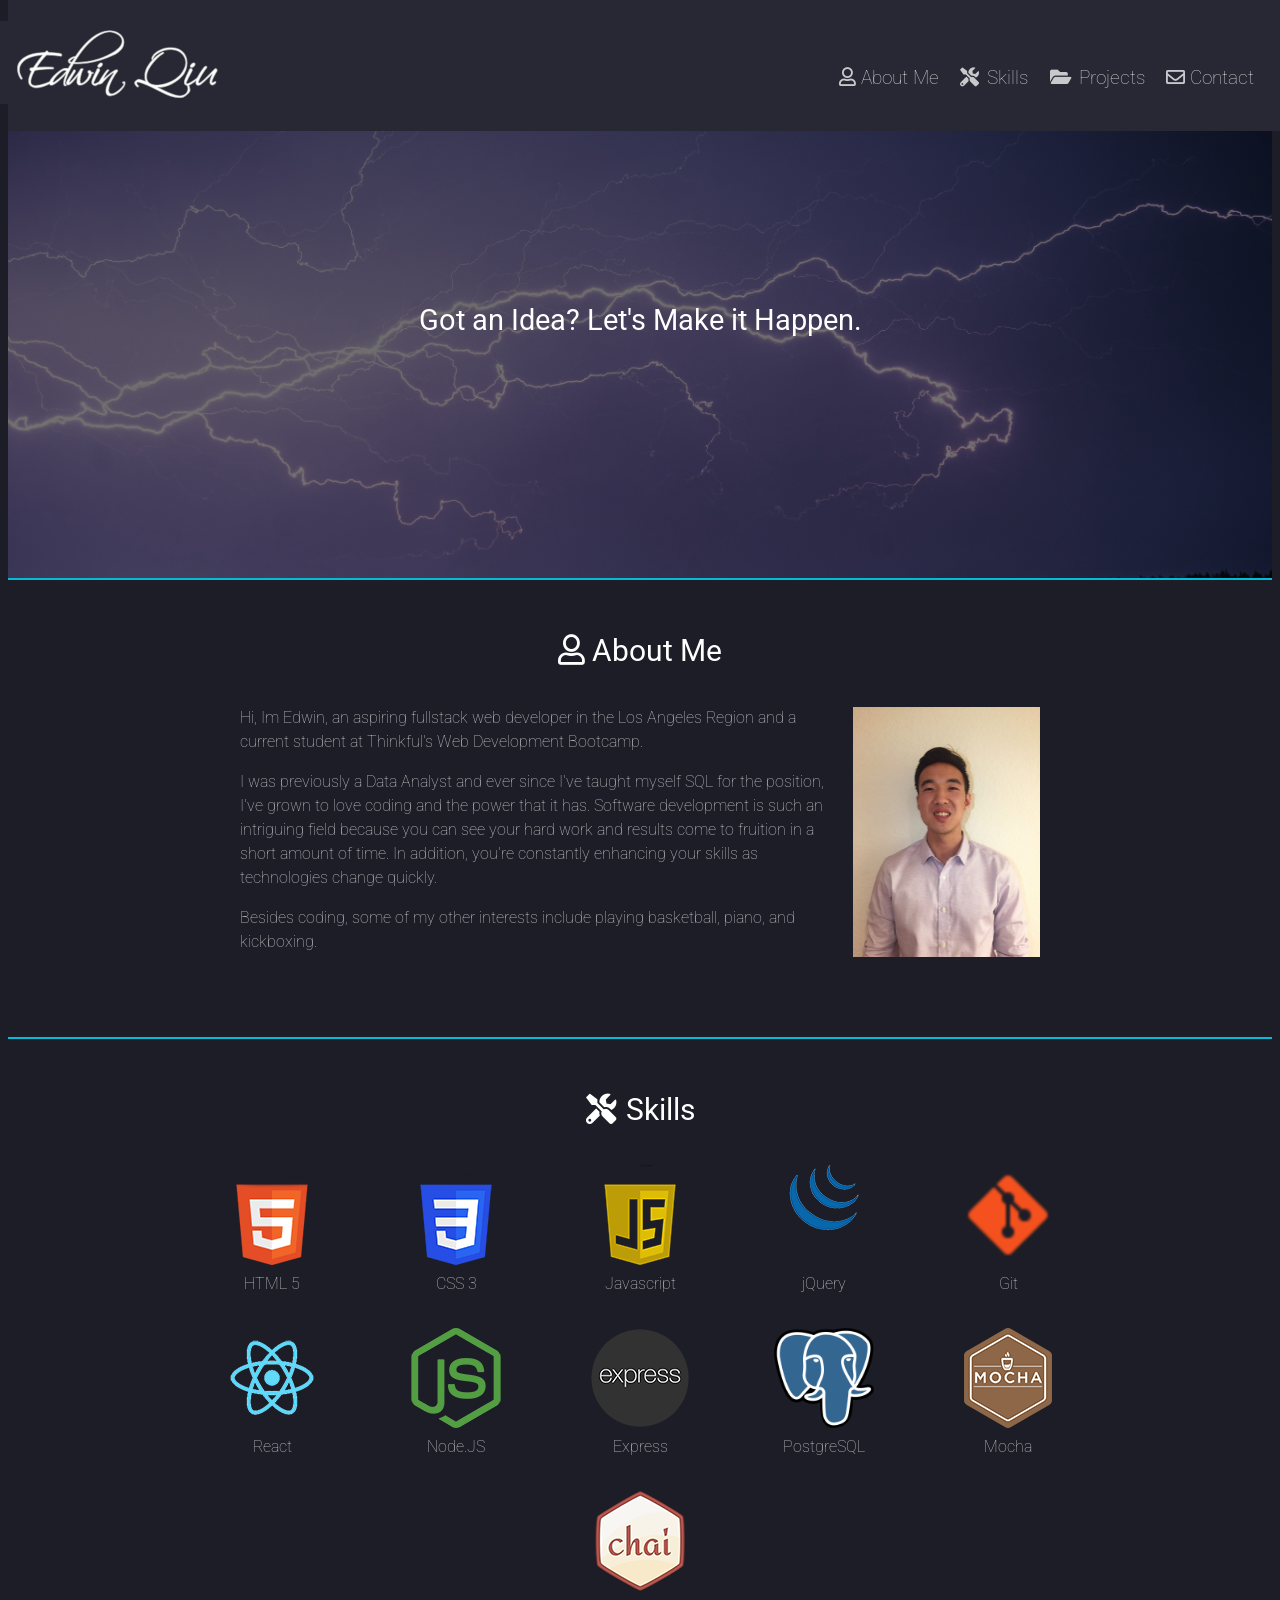
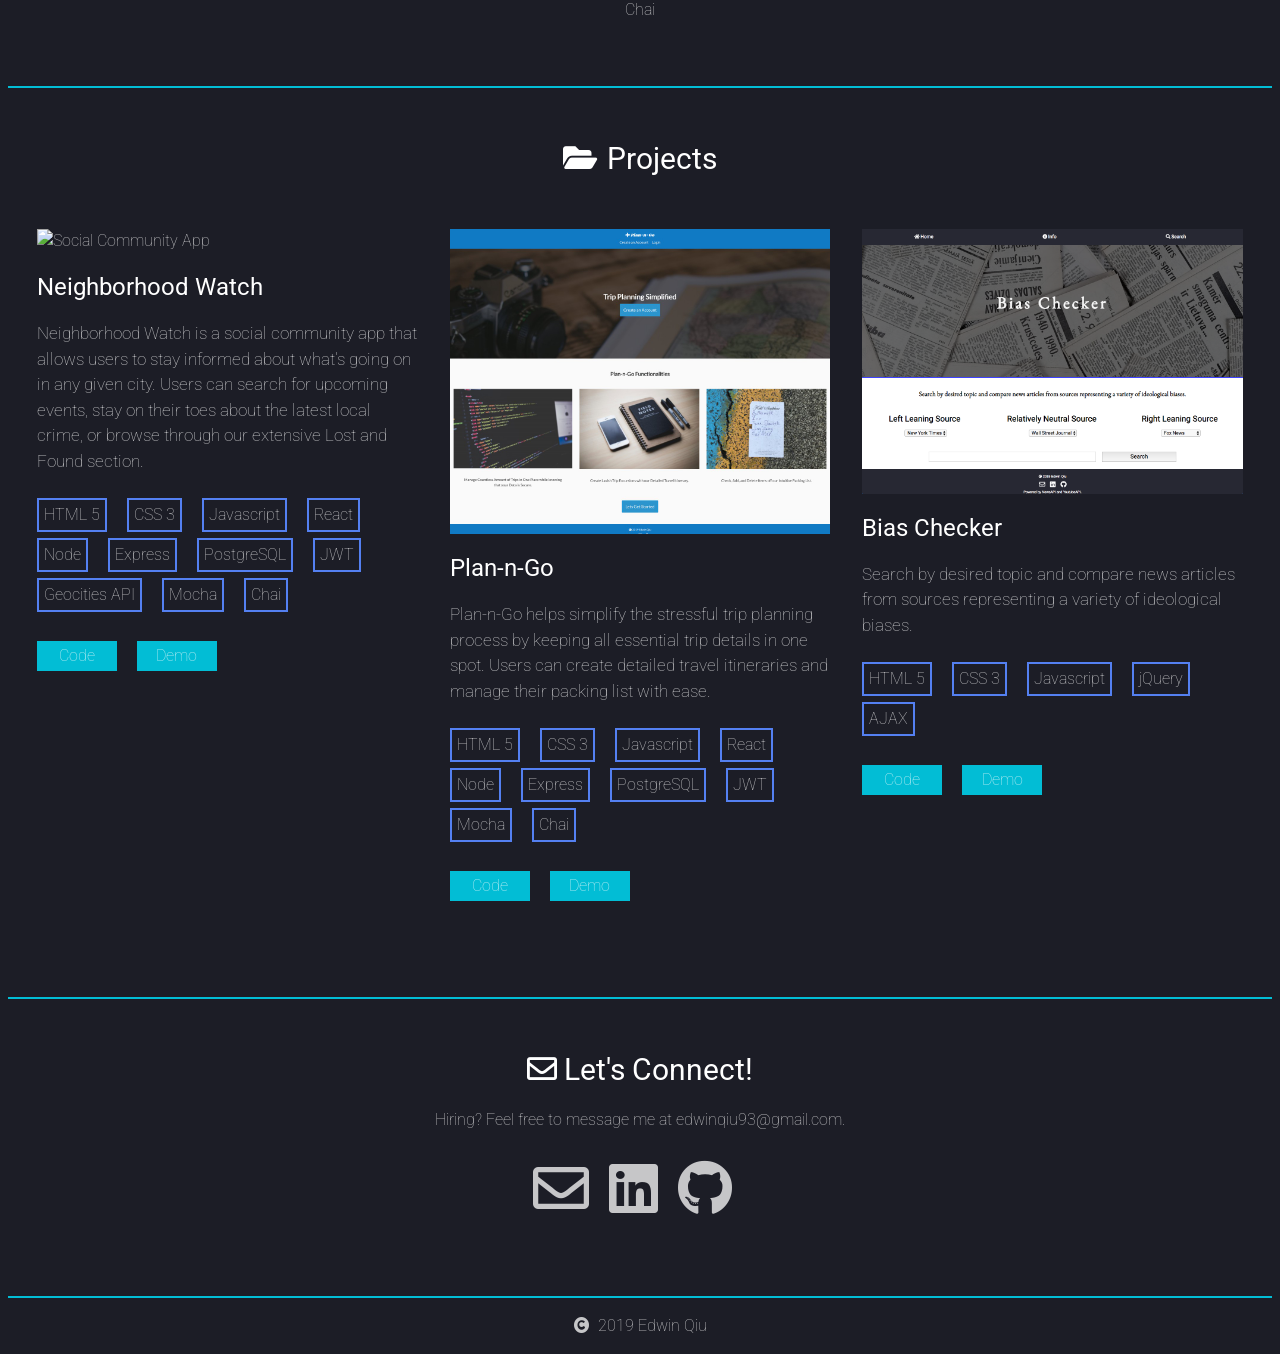
==== index.html @ 290ba426 "added favicon" ====
<!DOCTYPE html>
<html lang="en">
    <head>
        <meta charset="UTF-8">
        <title>PORTFOLIO | EDWIN QIU</title>
        <meta name="viewport" content="width=device-width, initial-scale=1.0">
        <meta http-equiv="X-UA-Compatible" content="ie=edge">
        <link rel='icon' href="./images/portfolio-favicon.ico">
        <link rel="stylesheet" href="https://use.fontawesome.com/releases/v5.7.2/css/all.css" integrity="sha384-fnmOCqbTlWIlj8LyTjo7mOUStjsKC4pOpQbqyi7RrhN7udi9RwhKkMHpvLbHG9Sr" crossorigin="anonymous">
        <link href="https://fonts.googleapis.com/css?family=Roboto:100,400,900i" rel="stylesheet">
        <link rel="stylesheet" href="https://cdnjs.cloudflare.com/ajax/libs/normalize/4.1.1/normalize.min.css" rel="stylesheet" text="text/css">
        <link rel="stylesheet" href="./styles.css">  
    </head>
    <body>
        <nav role="navigation">
            <div class='nav-container'>
                <img id="logo" src="./images/logo.png" alt="Edwin Qiu's Logo">
                <ul>
                    <li>
                        <a href="#about-me-nav"><i class="far fa-user"></i> About Me</a>
                    </li>
                    <li>
                        <a href="#skills-nav"><i class="fas fa-tools"></i> Skills</a>
                    </li>
                    <li>
                        <a href="#projects-nav"><i class="fas fa-folder-open"></i> Projects</a>
                    </li>
                    <li>
                        <a href="#contact-nav"><i class="far fa-envelope"></i> Contact</a>
                    </li>
                </ul>
            </div>
        </nav>
        <main role="main">
            <header class="header" role="banner">
                    <h1>Got an Idea? Let's Make it Happen.</h1>
            </header>
            <a class='anchor' name="about-me-nav" tabindex="-1"></a>
            <section class="about-me">
                <div class="about-container">
                    <h2 class="section-title"><i class="far fa-user"></i>
                        About Me    
                    </h2>
                    <div class='about-content-container'>
                        <img src='./images/linkedinpic.jpg' alt="Edwin's headshot">
                        <div class='about-text-container'>
                            <p>Hi, Im Edwin, an aspiring fullstack web developer in the Los Angeles Region and a current student at Thinkful's Web Development Bootcamp.</p>

                            <p>I was previously a Data Analyst and ever since I've taught myself SQL for the position, I've grown to love coding and the power that it has. Software development is such an intriguing field because you can see your hard work and results come to fruition in a short amount of time. In addition, you're constantly enhancing your skills as technologies change quickly. 
                                
                            <p>Besides coding, some of my other interests include playing basketball, piano, and kickboxing.</p>
                        </div>
                    </div>       
                </div>
            </section>
            <a class='anchor' name="skills-nav" tabindex="-1"></a>
            <section class="skills">
                <h2 class="section-title"><i class="fas fa-tools"></i> Skills</h2>
                <div class="skills-container">
                    <figure class="skills-icon">
                        <img src="./images/html5.png"  alt="HTML 5 logo">
                        <figcaption>HTML 5</figcaption>
                    </figure>
                    <figure class="skills-icon">
                            <img src="./images/css.png"  alt="HTML 5 logo">
                            <figcaption>CSS 3</figcaption>
                    </figure>
                    <figure class="skills-icon">
                            <img src="./images/javascript.png"  alt="HTML 5 logo">
                            <figcaption>Javascript</figcaption>
                    </figure>
                    <figure class="skills-icon">
                            <img src="./images/jquery.png"  alt="HTML 5 logo">
                            <figcaption>jQuery</figcaption>
                    </figure>
                    <figure class="skills-icon">
                            <img src="./images/git.png"  alt="HTML 5 logo">
                            <figcaption>Git</figcaption>
                    </figure>
                    <figure class="skills-icon">
                            <img src="./images/react.png"  alt="HTML 5 logo">
                            <figcaption>React</figcaption>
                    </figure>
                    <figure class="skills-icon">
                            <img src="./images/nodejs.png"  alt="HTML 5 logo">
                            <figcaption>Node.JS</figcaption>
                    </figure>
                    <figure class="skills-icon">
                            <img src="./images/express.png"  alt="HTML 5 logo">
                            <figcaption>Express</figcaption>
                    </figure>
                    <figure class="skills-icon">
                            <img src="./images/psql.png"  alt="HTML 5 logo" height='100px' width='100px'>
                            <figcaption>PostgreSQL</figcaption>
                    </figure>
                    <figure class="skills-icon">
                            <img src="./images/mocha.png"  alt="HTML 5 logo">
                            <figcaption>Mocha</figcaption>
                    </figure>
                    <figure class="skills-icon">
                            <img src="./images/chai.png"  alt="HTML 5 logo">
                            <figcaption>Chai</figcaption>
                    </figure>
                </div>
            </section>
            <a class='anchor' name="projects-nav" tabindex="-1"></a>
            <section class="projects">
                <h2 class="project-header section-title"><i class="fas fa-folder-open"></i> Projects</h2>
                <div class='projects-main-container'>
                    <div class="projects-container">
                            <img src="./images/neighborhood-watch.png" alt="Social Community App">
                            <div class="project-item">
                                <h3>Neighborhood Watch</h3>
                                <p>
                                    Neighborhood Watch is a social community app that allows users to stay informed about what's going on in any given city. Users can search for upcoming events, stay on their toes about the latest local crime, or browse through our extensive Lost and Found section. 
                                </p>
                                <ul>
                                    <li>HTML 5</li>
                                    <li>CSS 3</li>
                                    <li>Javascript</li>
                                    <li>React</li>
                                    <li>Node</li>
                                    <li>Express</li>
                                    <li>PostgreSQL</li>
                                    <li>JWT</li>
                                    <li>Geocities API</li>
                                    <li>Mocha</li>
                                    <li>Chai</li>
                                </ul>
                                <a href="https://github.com/Edweezu/neighborhood-watch-client" target="_blank">Code</a>
                                <a href="https://neighborhood-watch-client.now.sh/" target="_blank">Demo</a>
                            </div>
                    </div>             
                    <div class="projects-container">
                            <img src="./images/plan-n-go.jpg" alt="Trip Planning App">
                            <div class="project-item">
                                <h3>Plan-n-Go</h3>
                                <p>
                                Plan-n-Go helps simplify the stressful trip planning process by keeping all essential trip details in one spot. Users can create detailed travel itineraries and manage their packing list with ease.
                                </p>
                                <ul>
                                    <li>HTML 5</li>
                                    <li>CSS 3</li>
                                    <li>Javascript</li>
                                    <li>React</li>
                                    <li>Node</li>
                                    <li>Express</li>
                                    <li>PostgreSQL</li>
                                    <li>JWT</li>
                                    <li>Mocha</li>
                                    <li>Chai</li>
                                </ul>
                                <a href="https://github.com/Edweezu/plan-n-go-client" target="_blank">Code</a>
                                <a href="https://plan-n-go-app.edwinqiu93.now.sh/" target="_blank">Demo</a>
                            </div>
                    </div>             
                    <div class="projects-container">
                        <img src="./images/bias-checker.png" alt="News Comparison App">
                        <div class="project-item">
                            <h3>Bias Checker</h3>
                            <p>
                                Search by desired topic and compare news articles from sources representing a variety of ideological biases.
                            </p>
                            <ul>
                                <li>HTML 5</li>
                                <li>CSS 3</li>
                                <li>Javascript</li>
                                <li>jQuery</li>
                                <li>AJAX</li>
                            </ul>
                            <a href="https://github.com/Edweezu/bias-checker-api-capstone" target="_blank">Code</a>
                            <a href="https://edweezu.github.io/bias-checker-api-capstone/" target="_blank">Demo</a>
                        </div>
                    </div>
                </div>            
            </section>
            <a name="contact-nav" tabindex="-1"></a>
            <section class="contact">
                <div class="contact-container">
                    <h2 class="section-title"><i class="far fa-envelope"></i> Let's Connect!</h2>
                    <p>Hiring? Feel free to message me at edwinqiu93@gmail.com.</p>
                    <ul>
                        <li class="contact-item">
                            <a href="mailto:edwinqiu93@gmail.com?subject=Hi" target="_blank" aria-label="Email Edwin Qiu">
                                <i class="far fa-envelope" title="Email"></i>
                            </a>
                        </li>
                        <li class="contact-item">
                            <a href="https://www.linkedin.com/in/edwinqiu/" target="_blank" aria-label="Edwin Qiu's Linkedin Profile">
                                <i class="fab fa-linkedin" title="Linkedin"></i>
                            </a>
                        </li>
                        <li class="contact-item">
                            <a href="https://github.com/Edweezu" target="_blank" aria-label="Edwin Qiu's Github Profile">
                                <i class="fab fa-github" title="Github"></i>
                            </a>
                        </li>
                    </ul>
                </div>
            </section>    
        </main>
        <footer role="content-info">
        <p><i class="fas fa-copyright"></i>2019 Edwin Qiu</p>   
        </footer>
        <script src="https://code.jquery.com/jquery-3.3.1.min.js" integrity="sha256-FgpCb/KJQlLNfOu91ta32o/NMZxltwRo8QtmkMRdAu8=" crossorigin="anonymous"></script>
        <script>
				$().ready(function() {
					console.log("Hello there Developer!");
				});
		</script>
    </body>
</html>
---- styles.css ----
* {
    box-sizing: border-box;
    -webkit-padding-before: 0px;
    -webkit-padding-after: 0px;
    -webkit-padding-start: 0px;
    -webkit-padding-end: 0px;
}

html, body {
    background: #1c1d26;
}

body {
   font-family: "Roboto", Helvetica, sans-serif;
   font-size: 16px;
   text-align: center;
   color: rgba(255, 255,255, 0.75);
   font-weight: 100;
   line-height: 1.5;
}

header {
    border-bottom: 2px solid #02bdd5;
}

header h1 {
    padding: 0 1rem;
}


h1, h2, h3 {
    color: #ffffff;
    font-weight: 400;
    margin: 0 0 1rem 0;
}


h1 {
    font-size: 2rem;
}

h2 {
    font-size: 1.4rem;
}


nav {
    top: 0;
    position: fixed;
    background-color:#272833; 
    width: 100%;
}

nav img {
    display: block;
    margin: 0 auto;
}

nav > div {
    padding-top: 1rem;
}

main {
    margin-top: 5rem;
}

nav ul {
    list-style: none;
}

nav ul li {
    display: inline-block;
    font-size: 13px;
    padding-right: 0.5rem;
}

nav li a {
    text-decoration: none;
    color: rgba(255, 255,255, 0.75);
}


.skills-icon {
    display: inline-block;   
}

header {
    background: linear-gradient(rgba(0,0,0, 0.7), rgba(0, 0, 0, 0.6)), url('./images/lightning-back.jpg');
    background-size: cover;
    background-repeat: no-repeat;
    background-attachment: fixed;
    background-position: center;
    width: 100%;
    height: 500px;
    display: flex;
    flex-direction: column;
    justify-content: center;
    align-items: center;
    color: white;
}

header h1 {
    font-size: 1.8rem; 
}

.skills-icon:first-of-type {
    margin-top: 0;
}

.fas {
    margin-right: 3px;
}

.anchor {
    display: block;
    visibility: hidden;
    position: relative;
    top: -134px;
}

section {
    min-width: 319px;
    margin: 0 auto;
    padding-top: 3rem;
    padding-bottom: 3rem;
    width: 100%;
    display: block;
    height: auto;
    border-bottom: 2px solid #02bdd5;
}

.about-container, .skills-container, .contact-container, .projects-container {
    width: 90%;
    max-width: 1000px;
    margin: 0 auto;
    display: block;
    height: auto;
}

.about-container {
    margin: 0 auto;
    max-width: 800px !important;
}

.fa-copyright {
    margin-right: 0.5rem;
}

.about-me img {
    margin: 0 auto;
    height: 300px;
    background-size: cover;
    display: block;
    text-align: center;
    margin-top: 1.1rem;
    margin-bottom: 2rem;
}

.contact-item , .contact-item > a {
    display: inline-block; 
}

.contact-item > a {
    font-size: 3.5rem;
    color: rgba(255, 255,255, 0.75);
}

.projects-container {
    margin-bottom: 3rem;
    padding: 1rem;
}

.projects-container:last-of-type {
    margin-bottom: 1rem;
}

.projects-container img {
    display: block;
    width: 85%;
    background-size: cover;
    margin: 0 auto;
}

.project-item h3 {
    margin-top: 1rem;
}

.project-item > ul {
    margin-top: 0.5rem;
}

.project-item > ul > li {
    display: inline-block;
    border: 2px solid #5480f1;
    padding: 3px 5px;
    margin-bottom: 6px;
    margin-right: 1rem;
}

.project-item a {
    background-color: #02bdd5;
    text-decoration: none;
    display: inline-block;
    padding: 3px 5px;
    width: 80px;
    text-align: center;
    color: rgba(255, 255,255, 0.75);
    margin-right: 1rem;
}

.project-item a:hover {
    background-color: #028A9B;
}

.contact-item {
    margin: 0 auto;
    padding-right: 1rem;
}

#search-news {
    font-weight: bold;
}

.project-header {
    margin-bottom: 2rem;
}

h3 {
    font-size: 1.4rem;
}


.projects-container {
    margin-bottom: 4rem;
    width: 95%;
}

.project-item p {
    margin-top: 0;
    margin-bottom: 1.5rem;
}

.project-item ul {
    margin-bottom: 1.4rem;
}

@media only screen and (min-width: 480px) {
    h2 {
        font-size: 1.9rem;
    }
    
   .project-item h3 {
       font-size: 1.5rem;
   }

   .project-item p {
       font-size: 17px;
   }

   nav ul li {
       font-size: 17px;
       padding-right: 0.8rem;
   }
}


@media only screen and (min-width: 640px) {

    nav {
        padding: 1rem;
    }

    nav #logo {
        position: relative;
        left: -1.5rem;
        bottom: 0.7rem;
    }

    .nav-container {
        display: flex;
        justify-content: space-between;
    }

    nav ul {
        margin-top: 2rem;
    }

    nav img {
        margin: 0;
    }

    nav ul li {
        font-size: 100%;
    } 

    .about-content-container {
        display: flex;
        flex-direction: row-reverse;
    }

    .about-container {
        width: 95%;
        text-align: left;
    }

    .section-title {
        text-align: center;
    }

    .about-text-container {
        margin-right: 1rem;
    }
}

@media only screen and (min-width: 768px) {
    .about-me img {
        height: 250px;
    }

    header {
        background: linear-gradient(rgba(0,0,0, 0.6), rgba(0, 0, 0, 0.5)), url('./images/lightning-back.jpg');
        background-size: cover;
        background-repeat: no-repeat;
        background-attachment: fixed;
        background-position: center;
    }
}

@media only screen and (min-width: 850px) {
    nav ul li {
        font-size: 19px;
        padding-right: 1.1rem;
    }
}

@media only screen and (min-width: 1040px) {
    .projects-main-container {
        display: flex;
        text-align: left;
        width: 98%;
        margin: 0 auto;
    }

    .projects-container img {
        width: 100%;
    }

    .projects {
        padding-bottom: 1rem;
    }
}
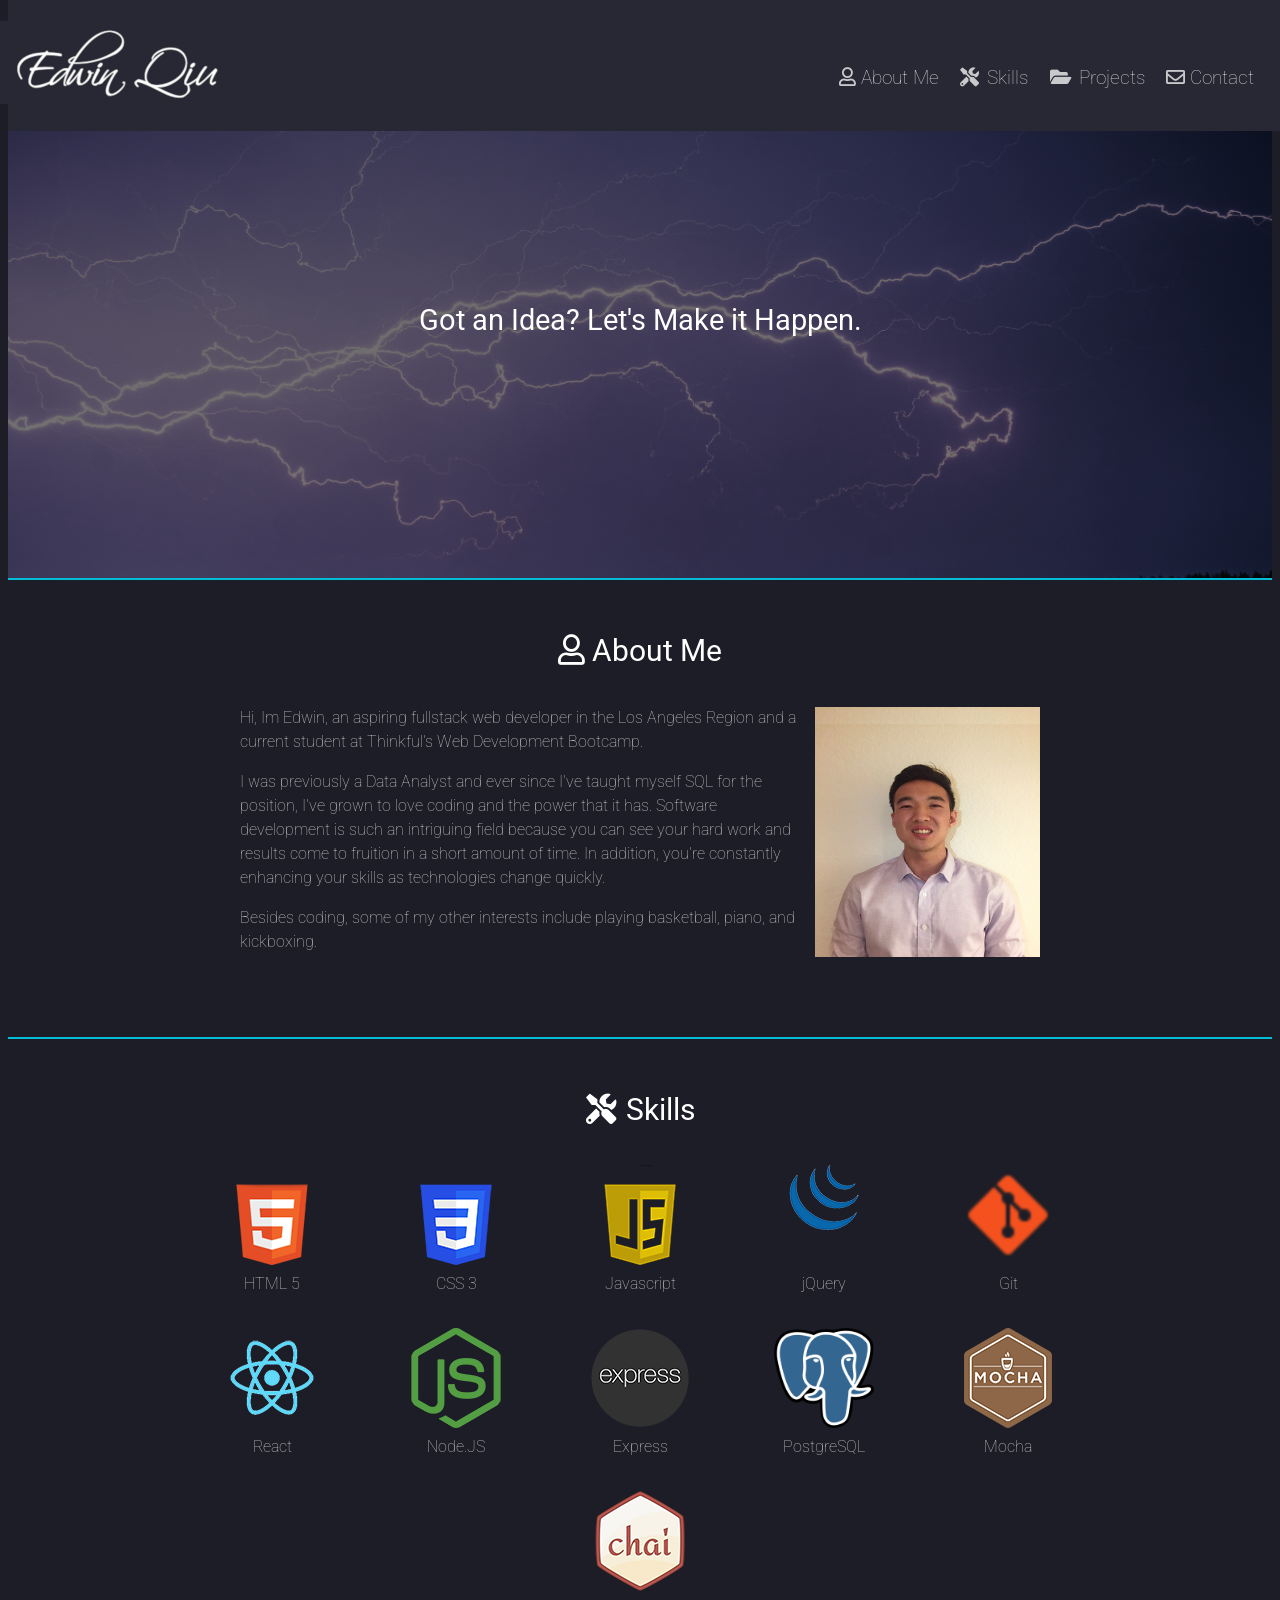
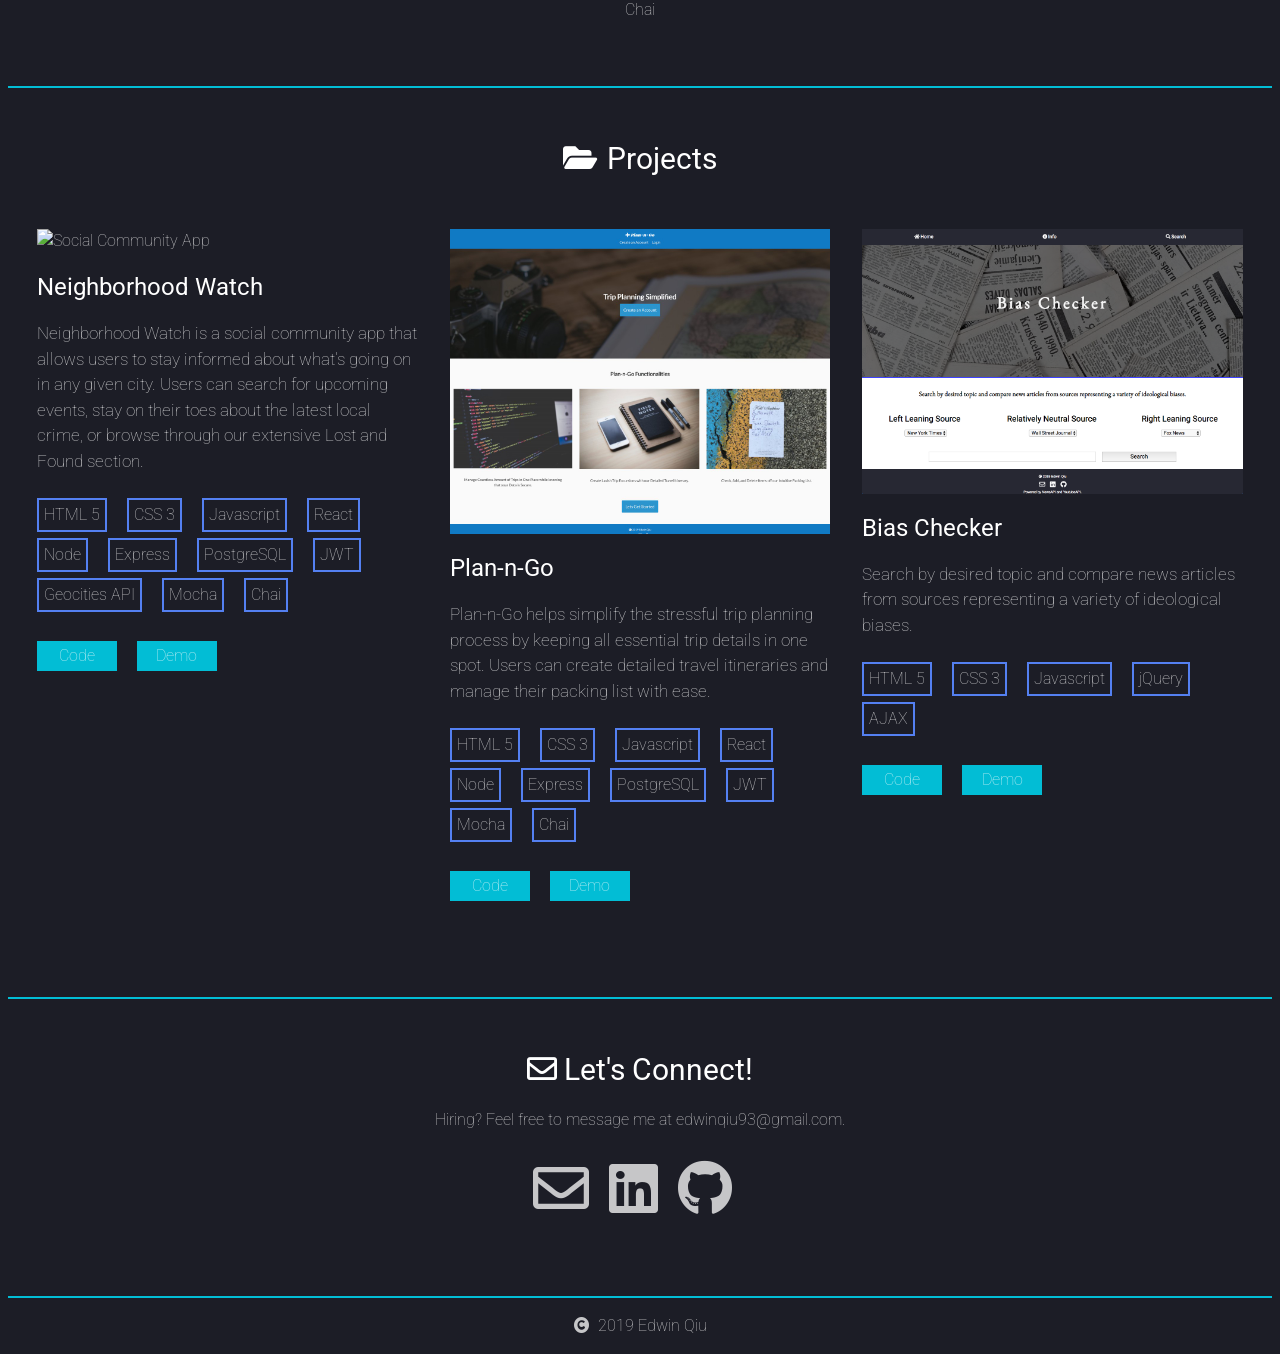
==== commit 98879fba: "minor change to profile pic" ====
--- a/index.html
+++ b/index.html
@@ -8,11 +8,11 @@
         <link rel='icon' href="./images/portfolio-favicon.ico">
         <link rel="stylesheet" href="https://use.fontawesome.com/releases/v5.7.2/css/all.css" integrity="sha384-fnmOCqbTlWIlj8LyTjo7mOUStjsKC4pOpQbqyi7RrhN7udi9RwhKkMHpvLbHG9Sr" crossorigin="anonymous">
         <link href="https://fonts.googleapis.com/css?family=Roboto:100,400,900i" rel="stylesheet">
-        <link rel="stylesheet" href="https://cdnjs.cloudflare.com/ajax/libs/normalize/4.1.1/normalize.min.css" rel="stylesheet" text="text/css">
+        <link rel="stylesheet" href="https://cdnjs.cloudflare.com/ajax/libs/normalize/4.1.1/normalize.min.css" type="text/css">
         <link rel="stylesheet" href="./styles.css">  
     </head>
     <body>
-        <nav role="navigation">
+        <nav>
             <div class='nav-container'>
                 <img id="logo" src="./images/logo.png" alt="Edwin Qiu's Logo">
                 <ul>
@@ -31,18 +31,18 @@
                 </ul>
             </div>
         </nav>
-        <main role="main">
-            <header class="header" role="banner">
+        <main>
+            <header class="header">
                     <h1>Got an Idea? Let's Make it Happen.</h1>
             </header>
-            <a class='anchor' name="about-me-nav" tabindex="-1"></a>
+            <a class='anchor' id="about-me-nav" tabindex="-1"></a>
             <section class="about-me">
                 <div class="about-container">
                     <h2 class="section-title"><i class="far fa-user"></i>
                         About Me    
                     </h2>
                     <div class='about-content-container'>
-                        <img src='./images/linkedinpic.jpg' alt="Edwin's headshot">
+                        <img src='./images/linkedinPic2.jpg' alt="Edwin's headshot" width='225'>
                         <div class='about-text-container'>
                             <p>Hi, Im Edwin, an aspiring fullstack web developer in the Los Angeles Region and a current student at Thinkful's Web Development Bootcamp.</p>
 
@@ -53,7 +53,7 @@
                     </div>       
                 </div>
             </section>
-            <a class='anchor' name="skills-nav" tabindex="-1"></a>
+            <a class='anchor' id="skills-nav" tabindex="-1"></a>
             <section class="skills">
                 <h2 class="section-title"><i class="fas fa-tools"></i> Skills</h2>
                 <div class="skills-container">
@@ -90,7 +90,7 @@
                             <figcaption>Express</figcaption>
                     </figure>
                     <figure class="skills-icon">
-                            <img src="./images/psql.png"  alt="HTML 5 logo" height='100px' width='100px'>
+                            <img src="./images/psql.png"  alt="HTML 5 logo" height='100' width='100'>
                             <figcaption>PostgreSQL</figcaption>
                     </figure>
                     <figure class="skills-icon">
@@ -103,7 +103,7 @@
                     </figure>
                 </div>
             </section>
-            <a class='anchor' name="projects-nav" tabindex="-1"></a>
+            <a class='anchor' id="projects-nav" tabindex="-1"></a>
             <section class="projects">
                 <h2 class="project-header section-title"><i class="fas fa-folder-open"></i> Projects</h2>
                 <div class='projects-main-container'>
@@ -174,7 +174,7 @@
                     </div>
                 </div>            
             </section>
-            <a name="contact-nav" tabindex="-1"></a>
+            <a id="contact-nav" tabindex="-1"></a>
             <section class="contact">
                 <div class="contact-container">
                     <h2 class="section-title"><i class="far fa-envelope"></i> Let's Connect!</h2>
@@ -199,8 +199,8 @@
                 </div>
             </section>    
         </main>
-        <footer role="content-info">
-        <p><i class="fas fa-copyright"></i>2019 Edwin Qiu</p>   
+        <footer>
+            <p><i class="fas fa-copyright"></i>2019 Edwin Qiu</p>   
         </footer>
         <script src="https://code.jquery.com/jquery-3.3.1.min.js" integrity="sha256-FgpCb/KJQlLNfOu91ta32o/NMZxltwRo8QtmkMRdAu8=" crossorigin="anonymous"></script>
         <script>
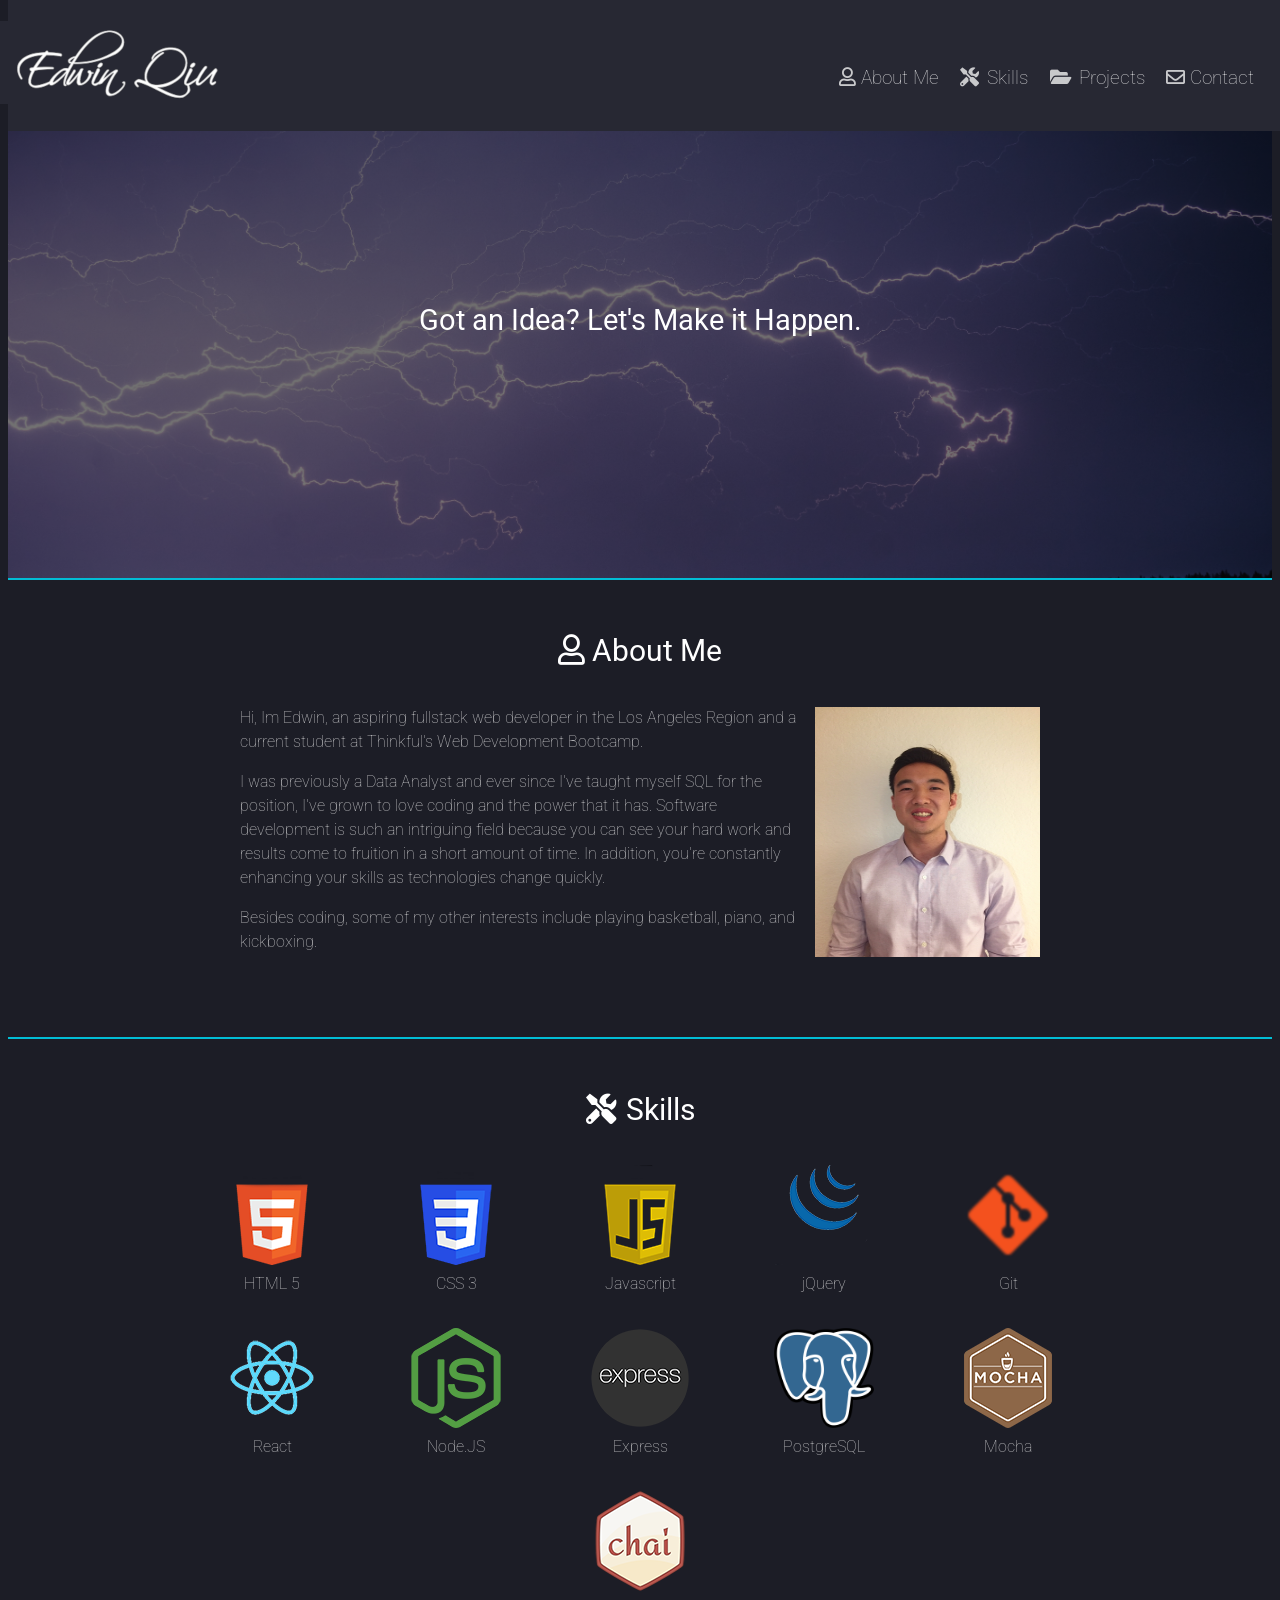
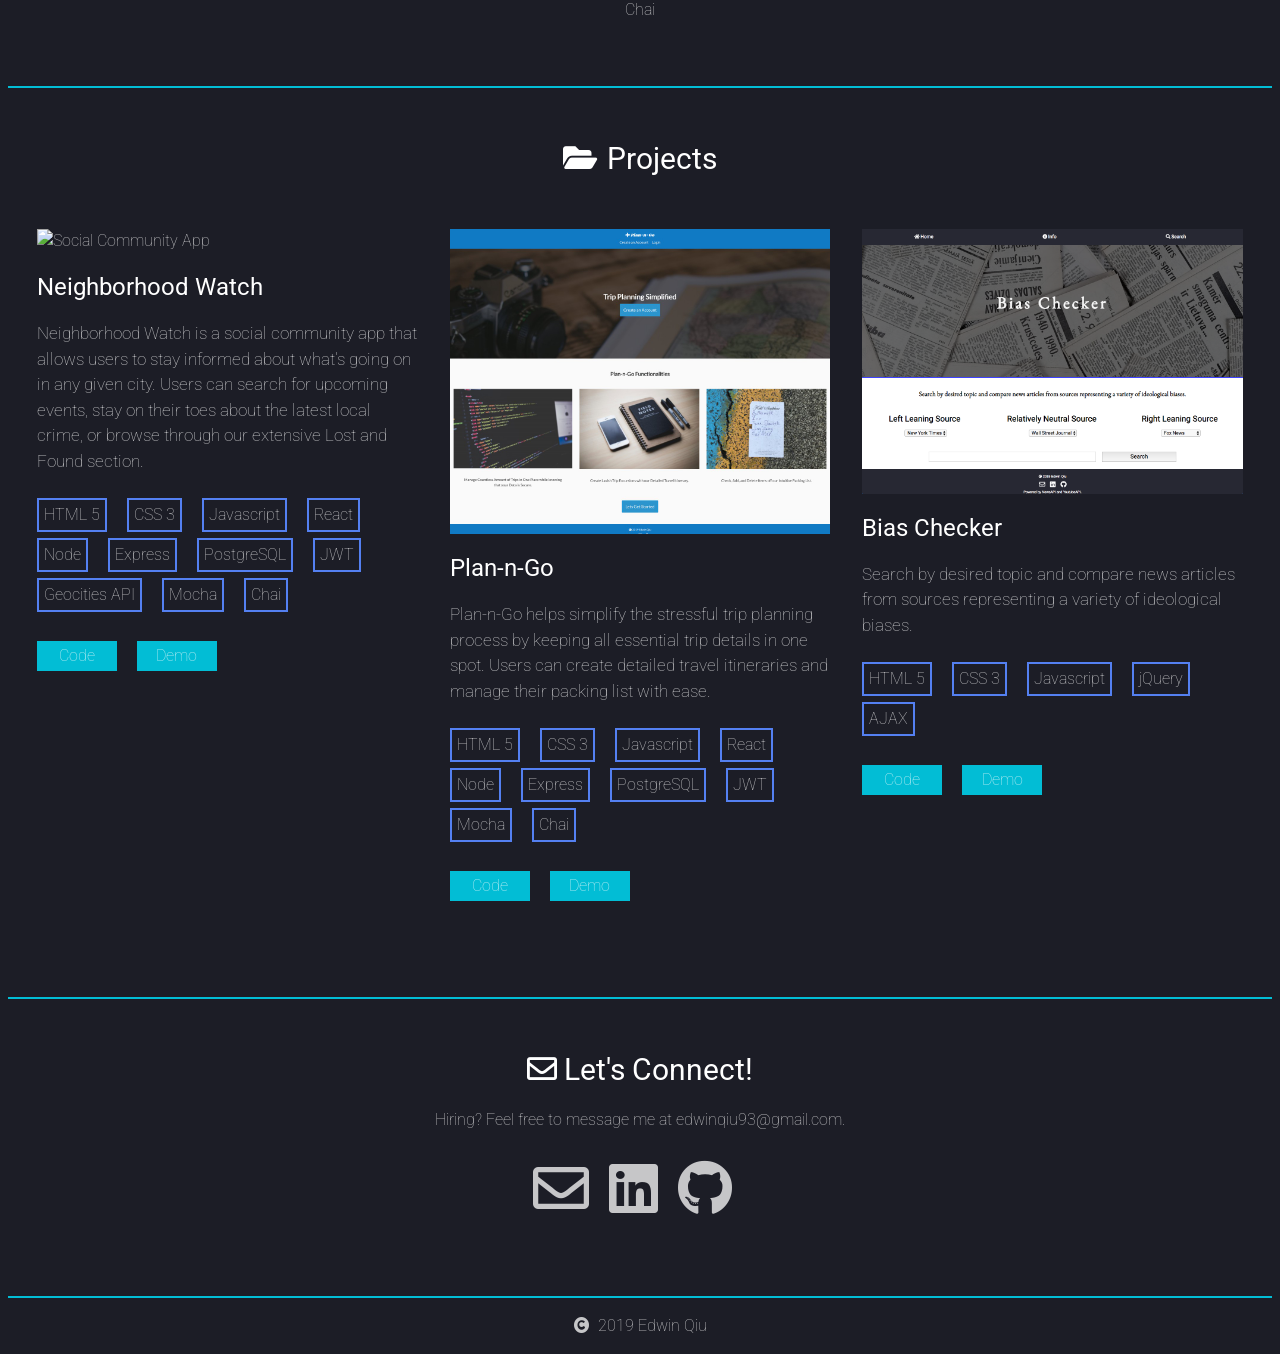
==== commit 4017ca26: "updating image quality" ====
--- a/index.html
+++ b/index.html
@@ -42,7 +42,7 @@
                         About Me    
                     </h2>
                     <div class='about-content-container'>
-                        <img src='./images/linkedinPic2.jpg' alt="Edwin's headshot" width='225'>
+                        <img src='./images/linkedinPic3.jpg' alt="Edwin's headshot" width='225'>
                         <div class='about-text-container'>
                             <p>Hi, Im Edwin, an aspiring fullstack web developer in the Los Angeles Region and a current student at Thinkful's Web Development Bootcamp.</p>
 
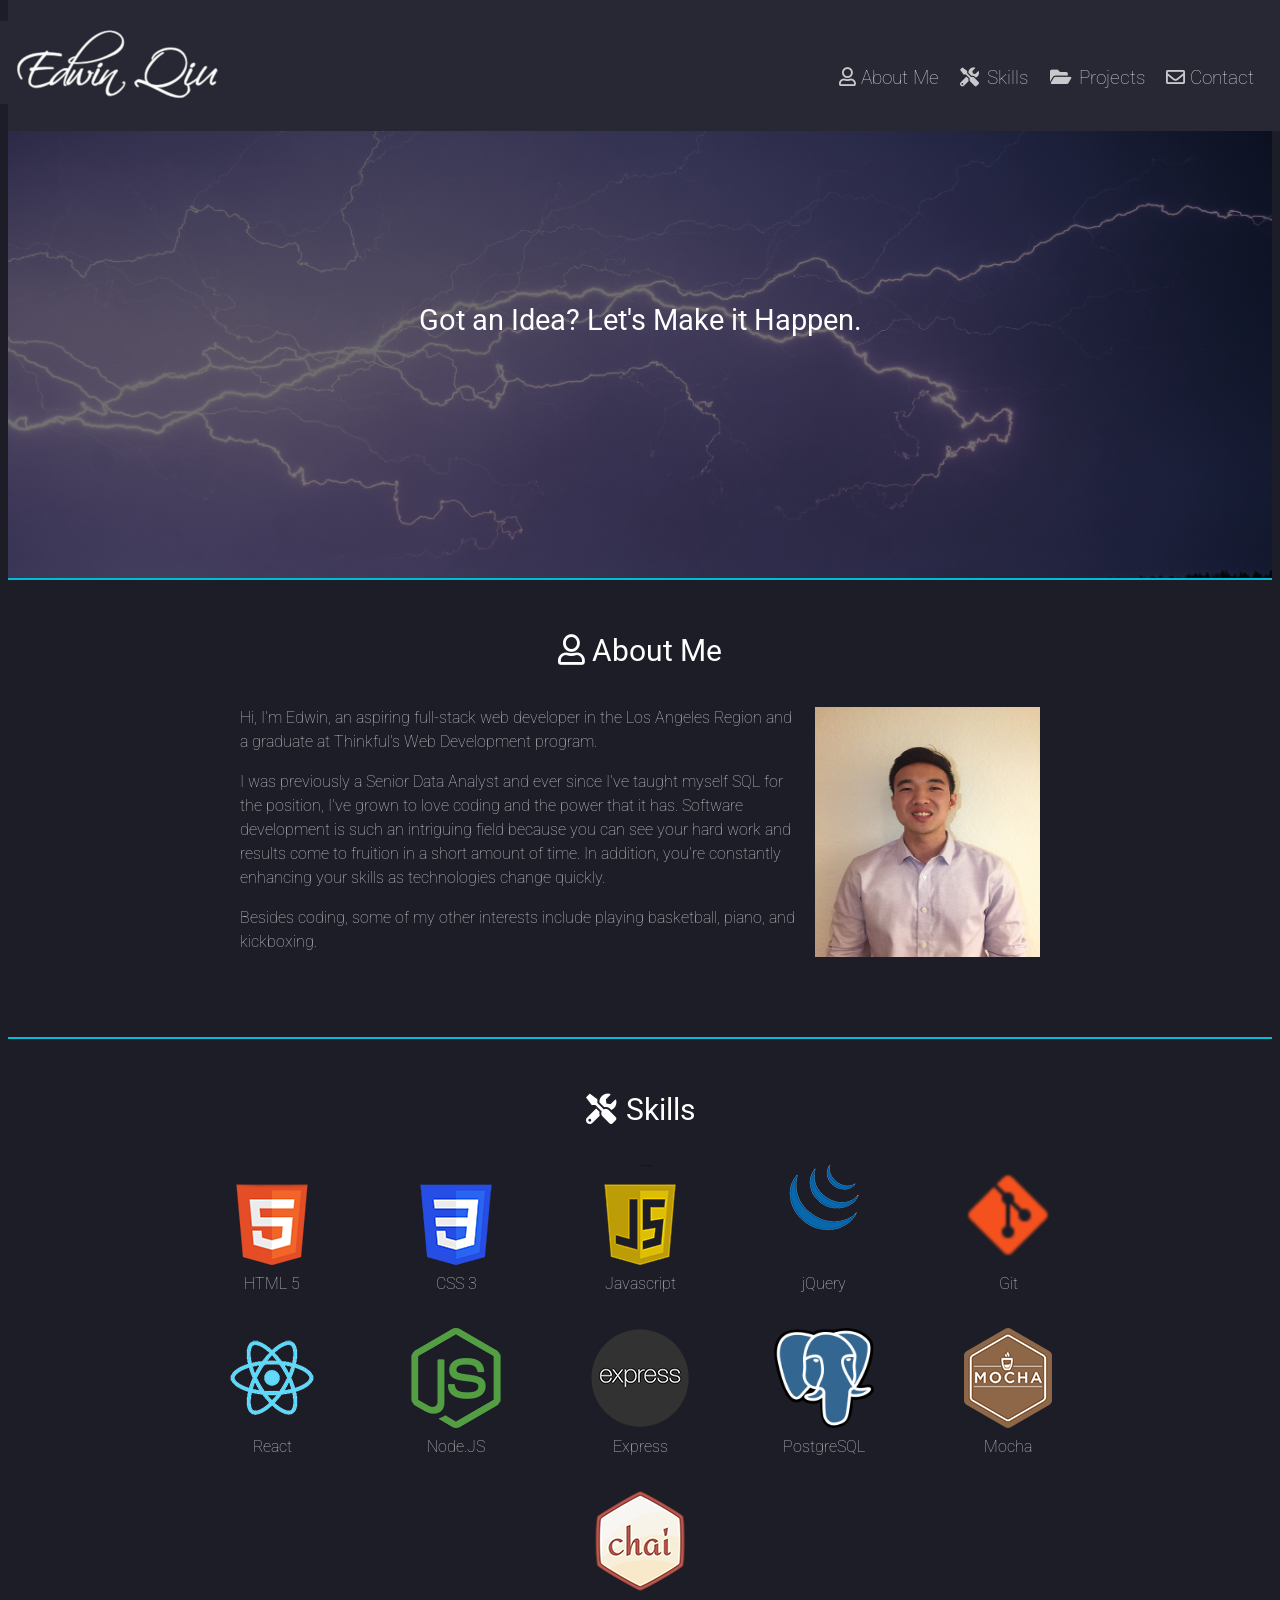
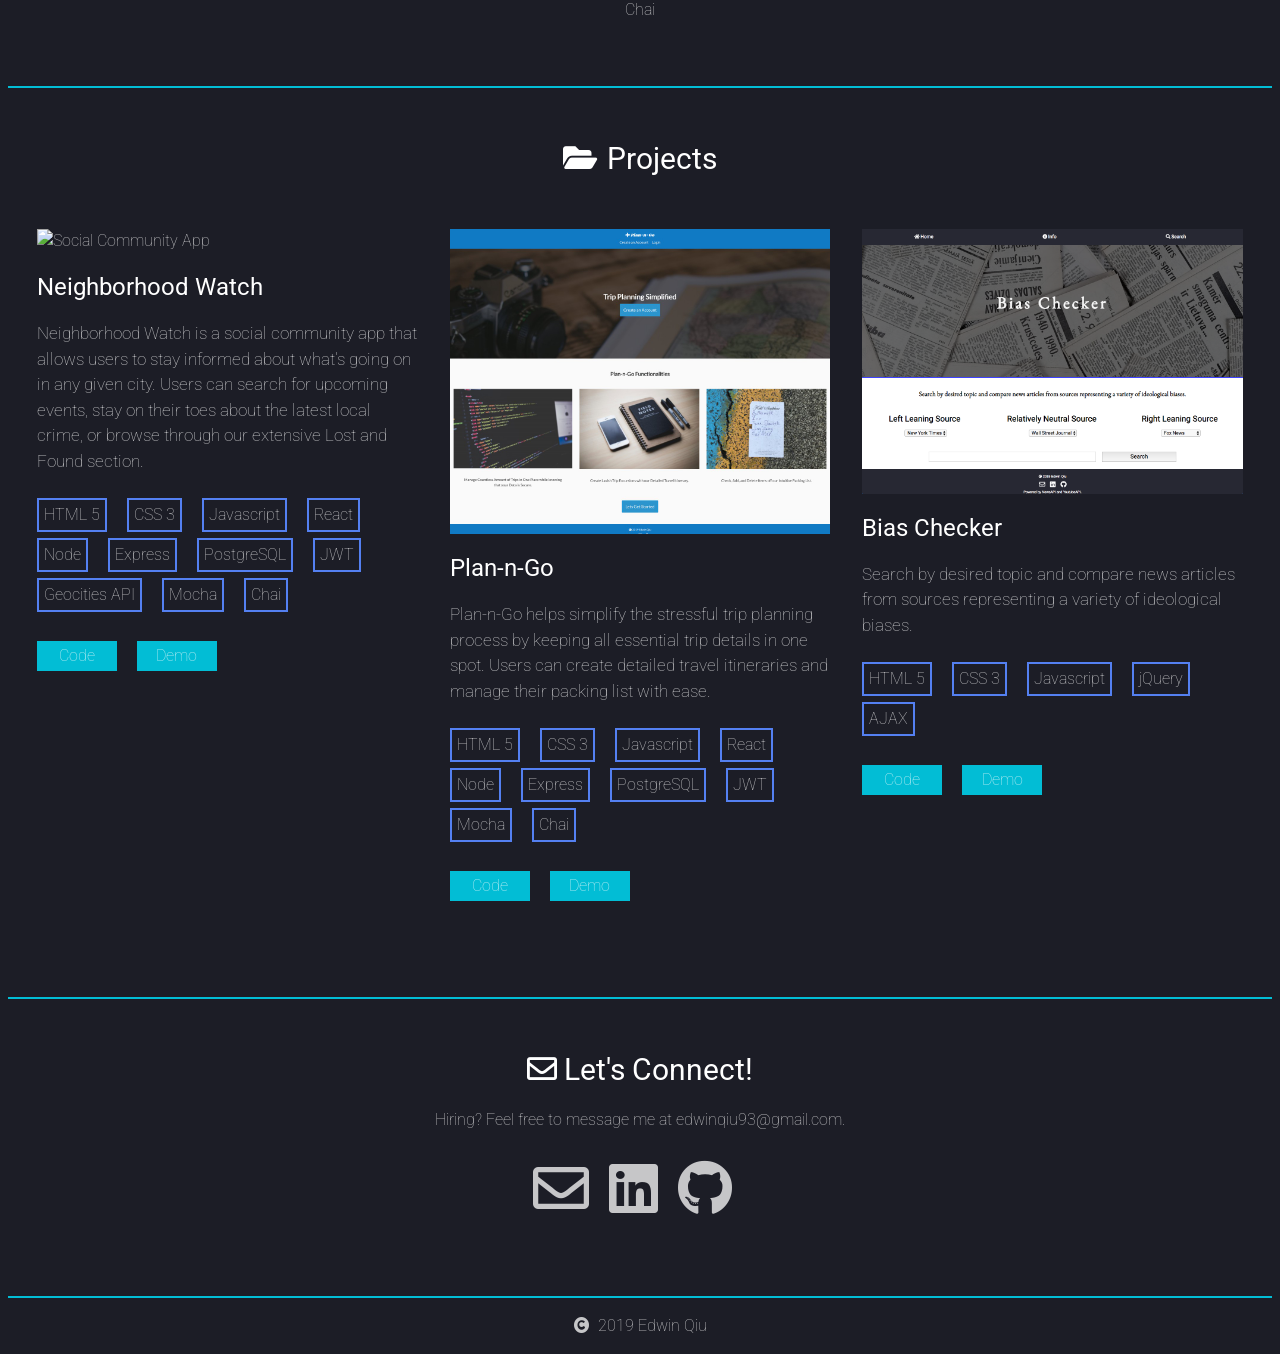
==== commit 95fbbb84: "about me changes" ====
--- a/index.html
+++ b/index.html
@@ -44,9 +44,9 @@
                     <div class='about-content-container'>
                         <img src='./images/linkedinPic3.jpg' alt="Edwin's headshot" width='225'>
                         <div class='about-text-container'>
-                            <p>Hi, Im Edwin, an aspiring fullstack web developer in the Los Angeles Region and a current student at Thinkful's Web Development Bootcamp.</p>
+                            <p>Hi, I'm Edwin, an aspiring full-stack web developer in the Los Angeles Region and a graduate at Thinkful's Web Development program.</p>
 
-                            <p>I was previously a Data Analyst and ever since I've taught myself SQL for the position, I've grown to love coding and the power that it has. Software development is such an intriguing field because you can see your hard work and results come to fruition in a short amount of time. In addition, you're constantly enhancing your skills as technologies change quickly. 
+                            <p>I was previously a Senior Data Analyst and ever since I've taught myself SQL for the position, I've grown to love coding and the power that it has. Software development is such an intriguing field because you can see your hard work and results come to fruition in a short amount of time. In addition, you're constantly enhancing your skills as technologies change quickly. 
                                 
                             <p>Besides coding, some of my other interests include playing basketball, piano, and kickboxing.</p>
                         </div>
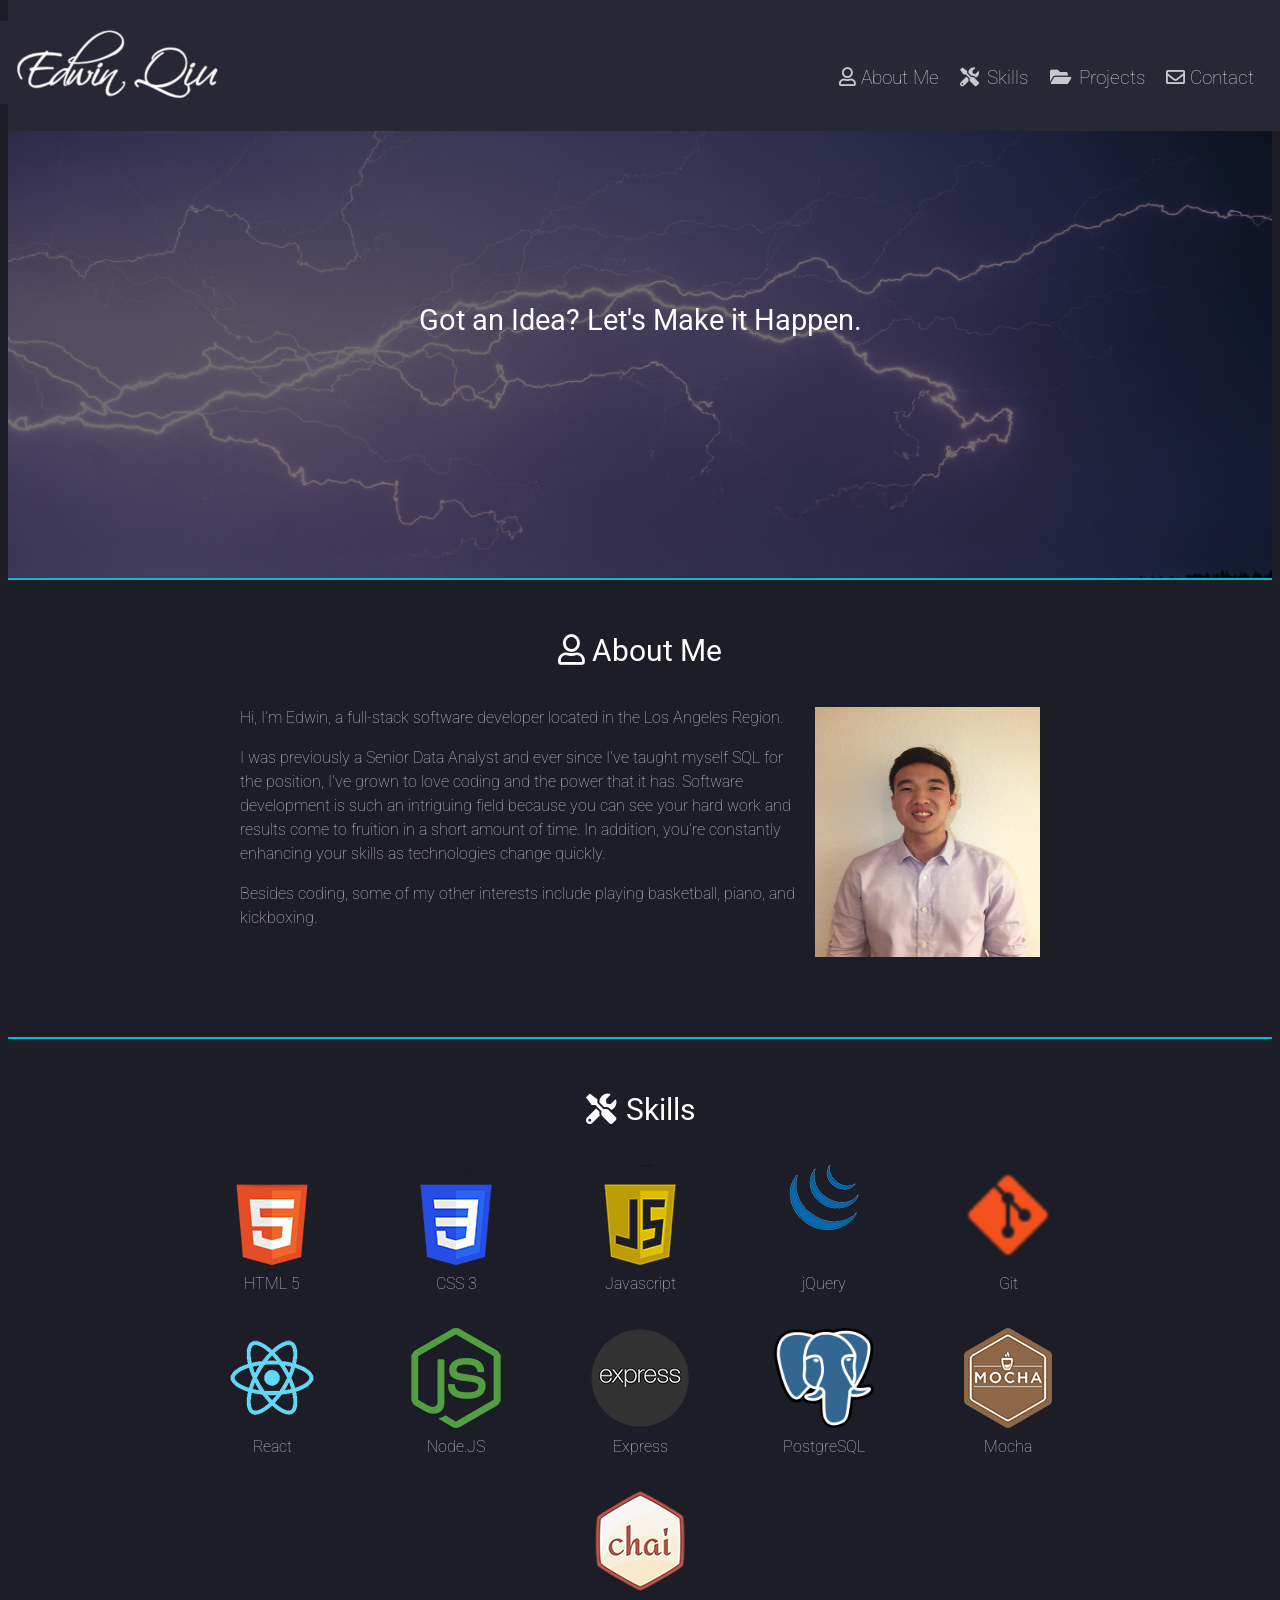
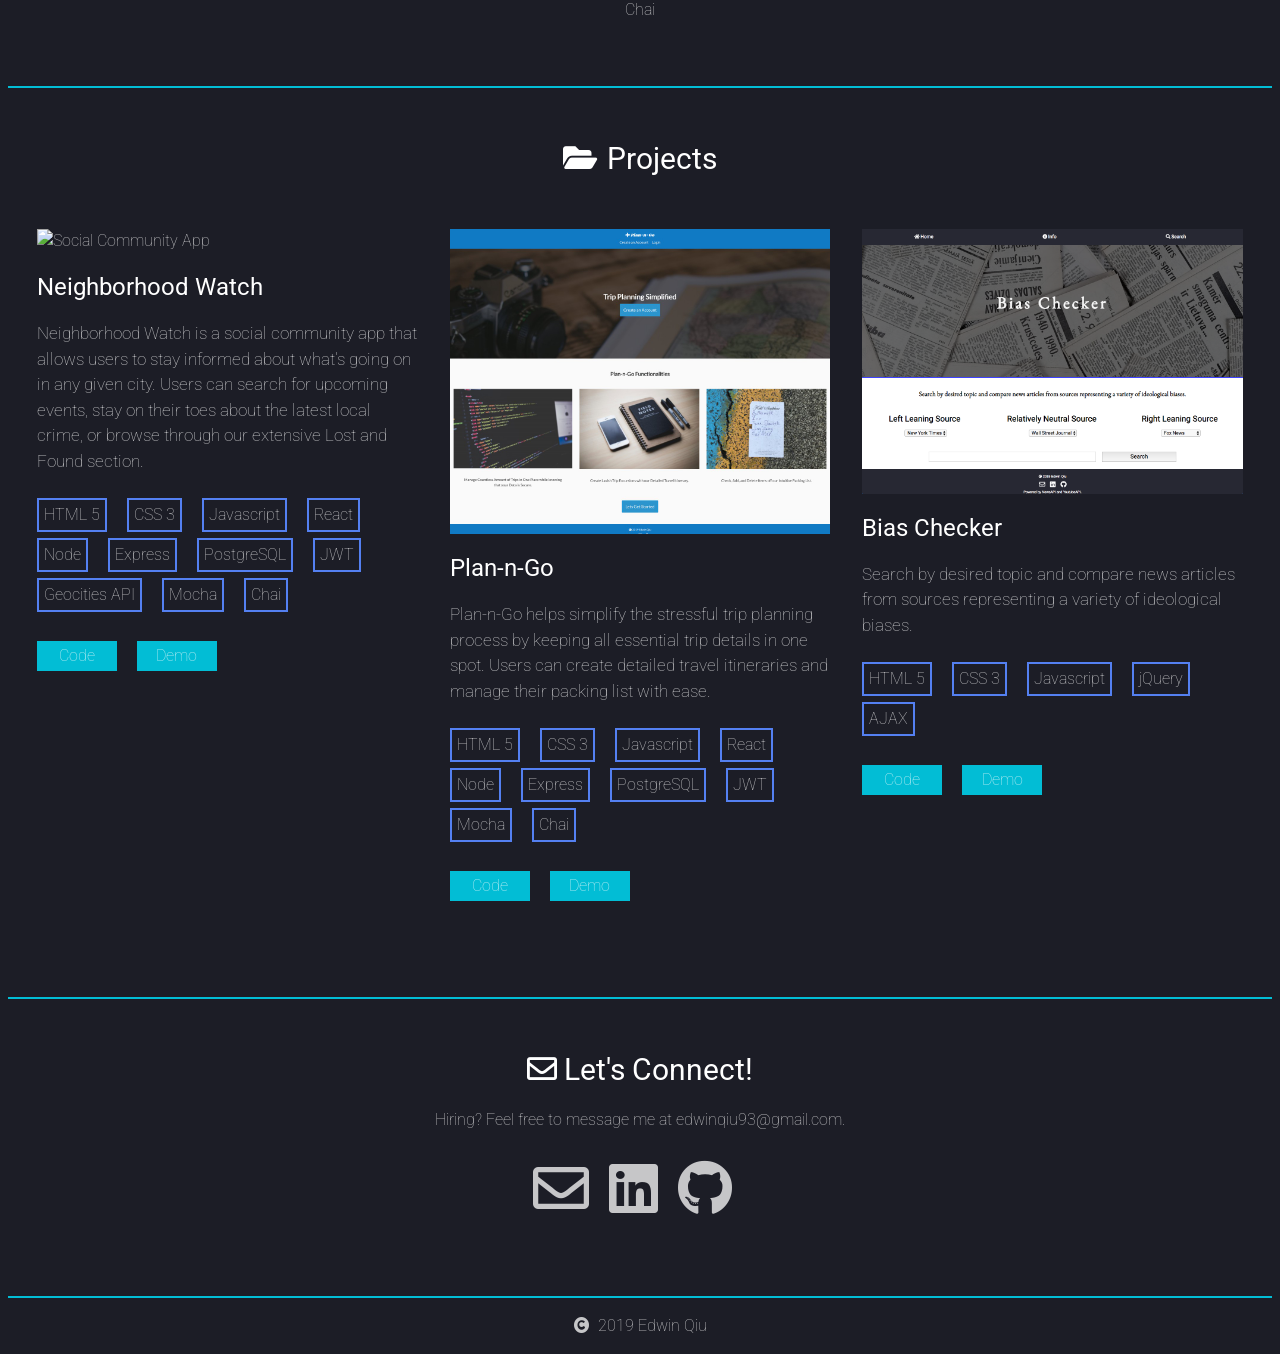
==== commit ca8b547a: "minor changes" ====
--- a/index.html
+++ b/index.html
@@ -44,7 +44,7 @@
                     <div class='about-content-container'>
                         <img src='./images/linkedinPic3.jpg' alt="Edwin's headshot" width='225'>
                         <div class='about-text-container'>
-                            <p>Hi, I'm Edwin, an aspiring full-stack web developer in the Los Angeles Region and a graduate at Thinkful's Web Development program.</p>
+                            <p>Hi, I'm Edwin, a full-stack software developer located in the Los Angeles Region.</p>
 
                             <p>I was previously a Senior Data Analyst and ever since I've taught myself SQL for the position, I've grown to love coding and the power that it has. Software development is such an intriguing field because you can see your hard work and results come to fruition in a short amount of time. In addition, you're constantly enhancing your skills as technologies change quickly. 
                                 
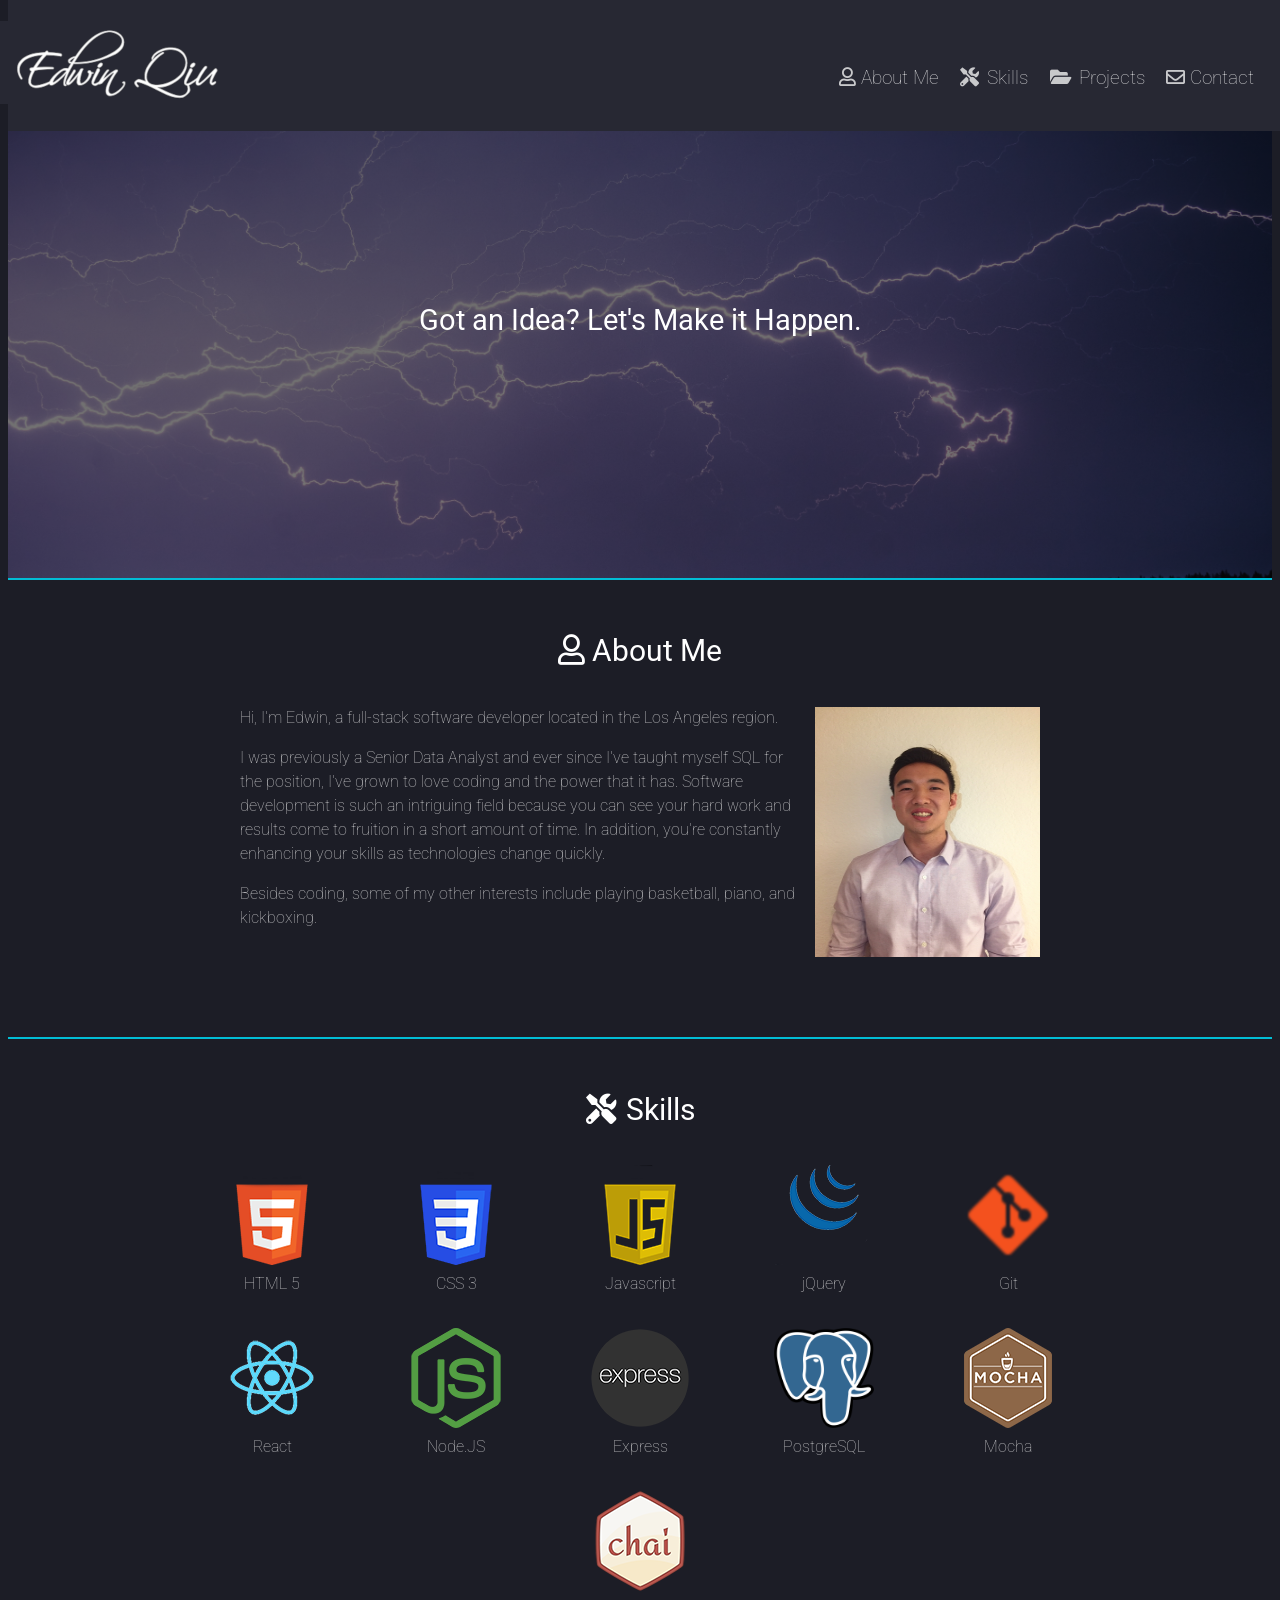
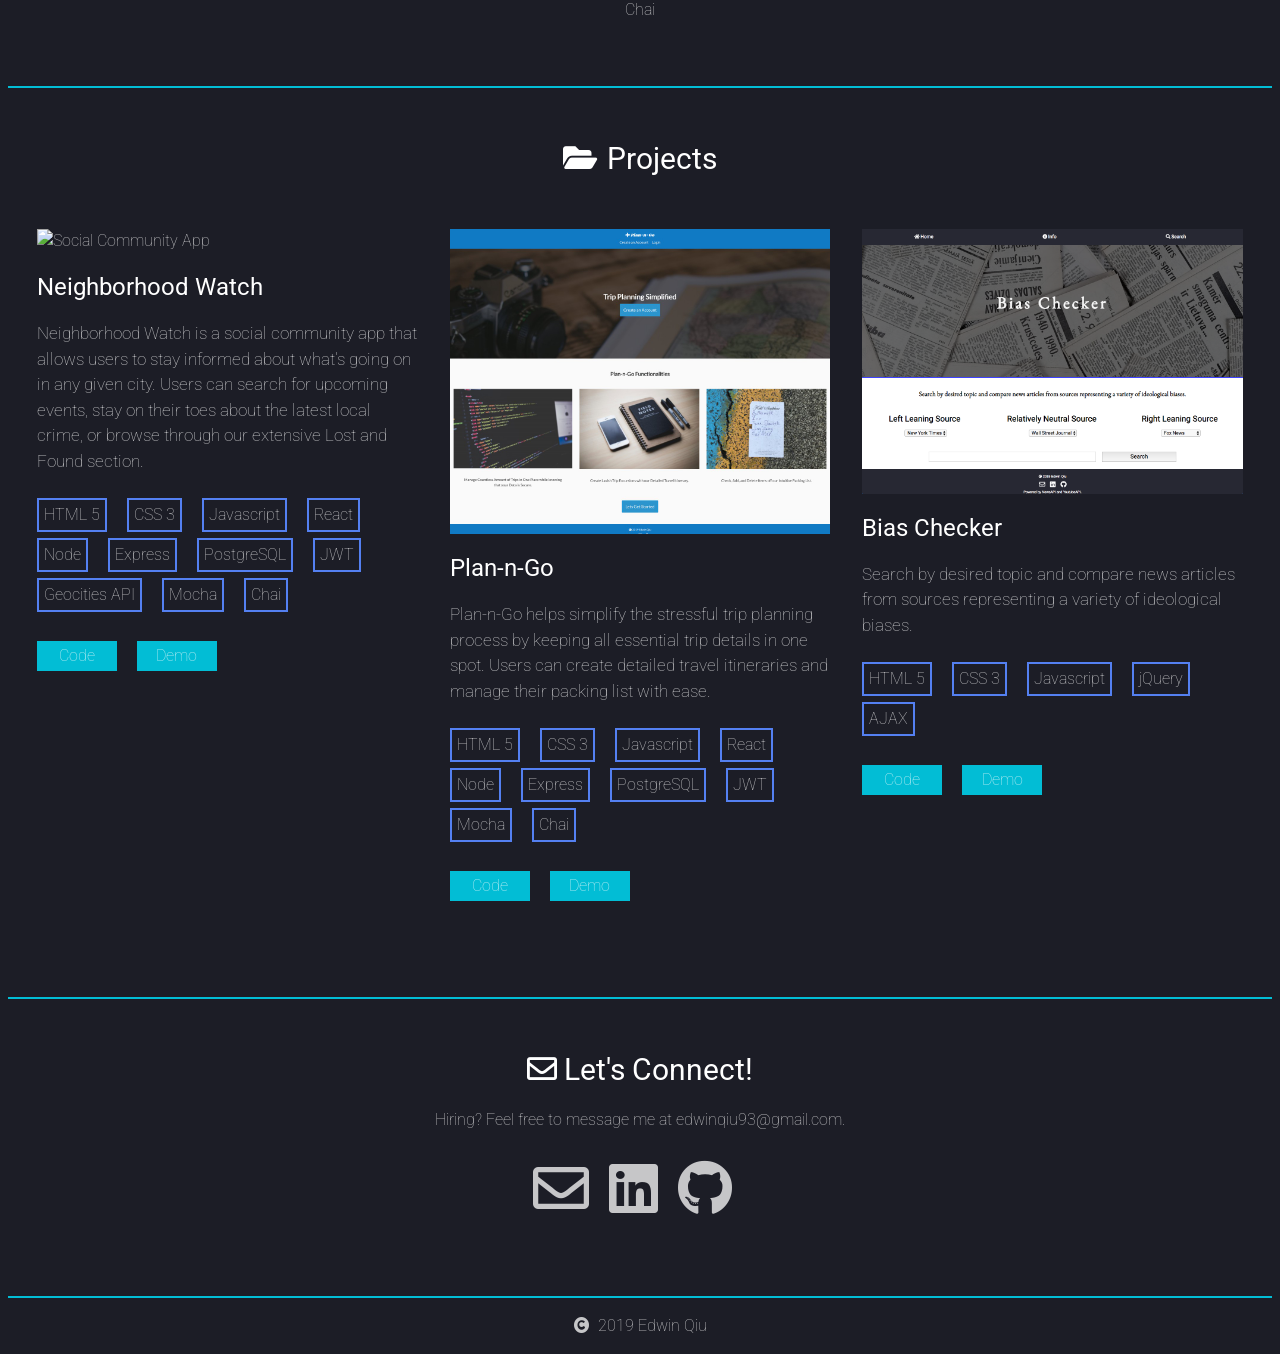
==== commit 366abde9: "grammatical errors" ====
--- a/index.html
+++ b/index.html
@@ -44,7 +44,7 @@
                     <div class='about-content-container'>
                         <img src='./images/linkedinPic3.jpg' alt="Edwin's headshot" width='225'>
                         <div class='about-text-container'>
-                            <p>Hi, I'm Edwin, a full-stack software developer located in the Los Angeles Region.</p>
+                            <p>Hi, I'm Edwin, a full-stack software developer located in the Los Angeles region.</p>
 
                             <p>I was previously a Senior Data Analyst and ever since I've taught myself SQL for the position, I've grown to love coding and the power that it has. Software development is such an intriguing field because you can see your hard work and results come to fruition in a short amount of time. In addition, you're constantly enhancing your skills as technologies change quickly. 
                                 
